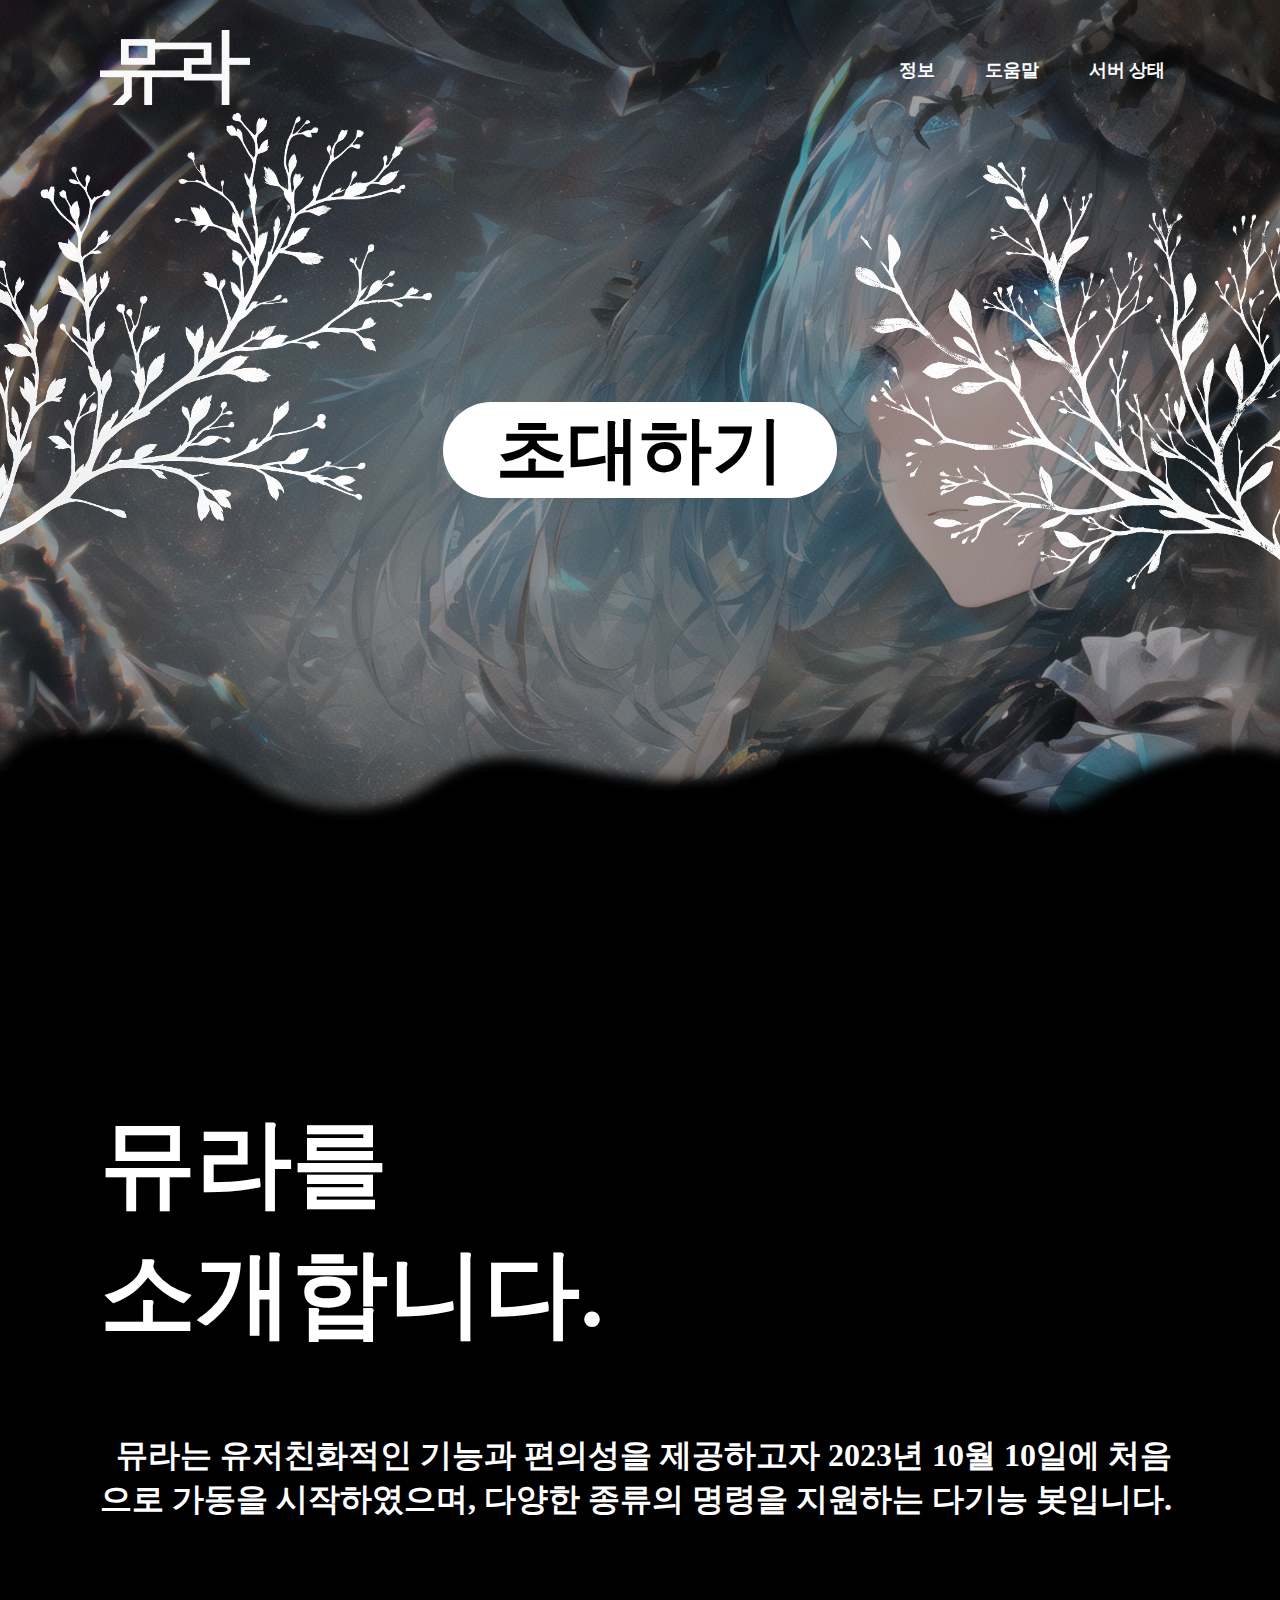
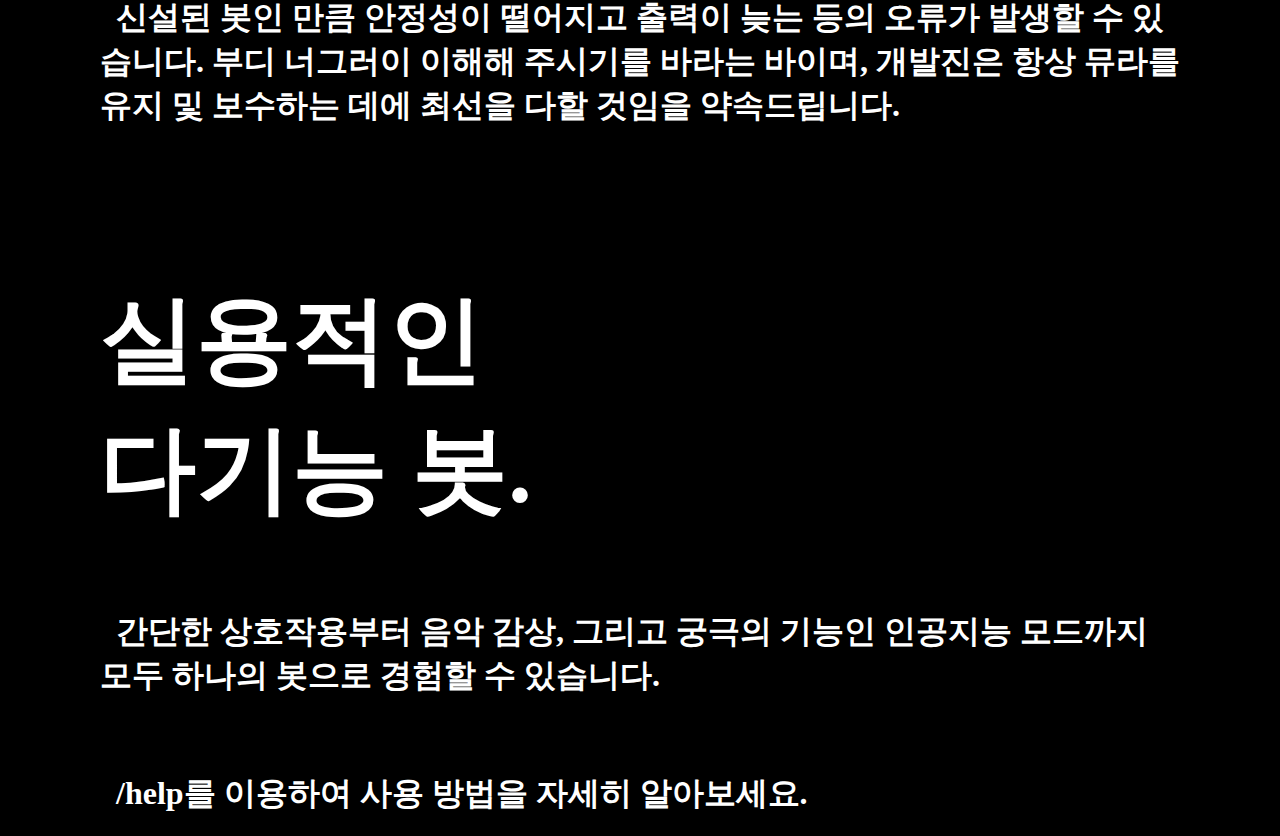
==== index.html @ 6a9a195c "Update index.html" ====
<!DOCTYPE html>
<html>

<head>
    <meta charset = 'UTF-8'>
    <meta name = 'description' content = 'Introducing Myura'>
    <meta name = 'keywords' content = 'HTML, CSS'>
    <meta name = 'author' content = 'Taeyang'>
    <meta name = 'viewport' content = 'with = device-width, initial-scale = 1.0'>

    <title>뮤라</title></title>
    <link rel = 'stylesheet' href = 'css/style-home.css'>
    <script src = 'js/main_home.js' defer></script>
    <script src = 'js/main_scroll.js'></script>
</head>

<body>
    <header>
        <a href = 'index.html'><img id = 'Myuralogo' src = img/logo-nobg.png alt = 'Myura'></a>
        <nav class = 'btn'>
            <ul class = 'navi'>
               <li><a href = '#title'>정보<span></span></a></li>
               <li><a href = '#support'>도움말<span></span></a></li>
               <li><a href = '#'>서버 상태<span></span></a></li>
            </ul>

            <a href = '#'><img src = 'img/micon.png' id = 'navi_menubtn'></a>
        </nav>
    </header>

    <section class = 'header'>
        <h2 id = 'maintxt'><a href = 'https://discord.com/api/oauth2/authorize?client_id=853553241127649310&permissions=8&scope=bot%20applications.commands'>⠀초대하기⠀<span></span></a></h2>
        <div class = 'tre'>
            <img src = 'img/treel2.png' id = 'tree-left'>
            <img src = 'img/treer2.png' id = 'tree-right'>
        </div>
    </section>

    <div class = 'desc'>
        <img src = 'img/waterline.png' id = 'water-line'>
        <div class = 'desctxt'>
            <h2 id = 'title'>뮤라를<br>소개합니다.</h2>
            <h4><br><br>&nbsp; 뮤라는 유저친화적인 기능과 편의성을 제공하고자 2023년 10월 10일에 처음으로 가동을 시작하였으며, 다양한 종류의 명령을 지원하는 다기능 봇입니다.<br><br></h4>
            <h4><br>&nbsp; 신설된 봇인 만큼 안정성이 떨어지고 출력이 늦는 등의 오류가 발생할 수 있습니다. 부디 너그러이 이해해 주시기를 바라는 바이며, 개발진은 항상 뮤라를 유지 및 보수하는 데에 최선을 다할 것임을 약속드립니다.<br><br></h4>
            <h2 id = 'support'><br>실용적인<br>다기능 봇.
            <h4><br><br>&nbsp; 간단한 상호작용부터 음악 감상, 그리고 궁극의 기능인 인공지능 모드까지 모두 하나의 봇으로 경험할 수 있습니다.<br><br></h4>
            <h4><br>&nbsp; /help를 이용하여 사용 방법을 자세히 알아보세요.</h4>
        </div>
    </div>

</body>

</html>
---- css/style-home.css ----
@import url('https://fonts.googleapis.com/css2?family=Noto+Sans+KR:wght@500;600&display=swap');

html {
    scroll-behavior: smooth;
}

* {
    margin: 0;
    padding: 0;
    box-sizing: border-box;
    font-family: 'Noto Sans Korean';
}

body {
    min-height: 100vh;
    overflow-x: hidden;
}

header {
    position: absolute;
    top: 0;
    left: 0;
    width: 100%;
    padding: 30px 100px;
    display: flex;
    justify-content: space-between;
    align-items: center;
    z-index: 100;
}

#Myuralogo {
    position: relative;
    top: 0;
    left: 0;
    width: 150px;
    height: 75px;
    object-fit: cover;
}

.navi {
    display: flex;
    list-style: none;
}

.navi a {
    position: relative;
    font-size: 1.1em;
    color: #fff;
    font-weight: 600;
    text-decoration: none;
    margin-left: 20px;
    padding: 6px 15px;
    transition: .5s;
}

.navi a:hover {
    color: #333;
}

.navi a span {
    position: absolute;
    top: 0;
    left: 0;
    width: 100%;
    height: 100%;
    background: #fff;
    border-radius: 30px;
    z-index: -1;
    transform: scale(0);
    opacity: 0;
    transition: .5s;
}

.navi a:hover span {
    transform: scale(1);
    opacity: 3;
}

#navi_menubtn {
    position: absolute;
    display: none;
    top: 31px;
    right: 31px;
    width: 50px;
    height: 50px;
    z-index: 10;
}

.header {
    position: relative;
    display: flex;
    justify-content: center;
    align-items: center;
    height: 100vh;
    background: url('../img/girl.png');
    background-size: cover;
    background-position: center;
    background-attachment: fixed;
}

#maintxt {
    display: flex;
    justify-content: center;
    align-items: center;
}

#maintxt a{
    position: absolute;
    font-size: 3em;
    color: #000;
    text-decoration: none;
    background: #fff;
    background-size: contain;
    border-radius: 50px;
    z-index: 5;
}

.tre {
    display: flex;
    position: absolute;
    justify-content: space-between;
    top: 60px;
    left: 0;
    right: 0;
    width: 100%;
    pointer-events: none;
}

.tre img#tree-left {
    width: 600px;
    height: 600px;
    object-fit: cover;
    transform: translateX(-12vh)
}

.tre img#tree-right {
    width: 650px;
    height: 650px;
    object-fit: cover;
    transform: translateX(18vh);
}

.desc {
    position: relative;
    width: 100%;
}

.desc img {
    position: absolute;
    top: -21vh;
    width: 100%;
    pointer-events: none;
    z-index: 10;
}

.desctxt {
    position: absolute;
    top: 20vh;
    padding: 20px 100px;
    width: 100%;
    color: #fff;
    background: #000;
    z-index: 10;
}

.desctxt h2 {
    font-size: 6em;
}

.desctxt h4 {
    font-size: 2em;
}

@media screen and (max-width: 750px) {
    header {
        align-items: flex-start;
        padding: 25px;
    }
    
    .navi {
        flex-direction: column;
        display: none;
        width: 100%;
        font-size: 1.25em;
        align-items: flex-end;
        margin-top: 70px;
        line-height: 50px;
    }

    #navi_menubtn {
        display: block;
    }

    .navi.active {
        display: flex;
    }

    .header img {
        display: none;
    }

    #maintxt a {
        font-size: 2.2em;
    }

    .desctxt {
        padding: 0 25px;
        font-size: 75%;
    }
}
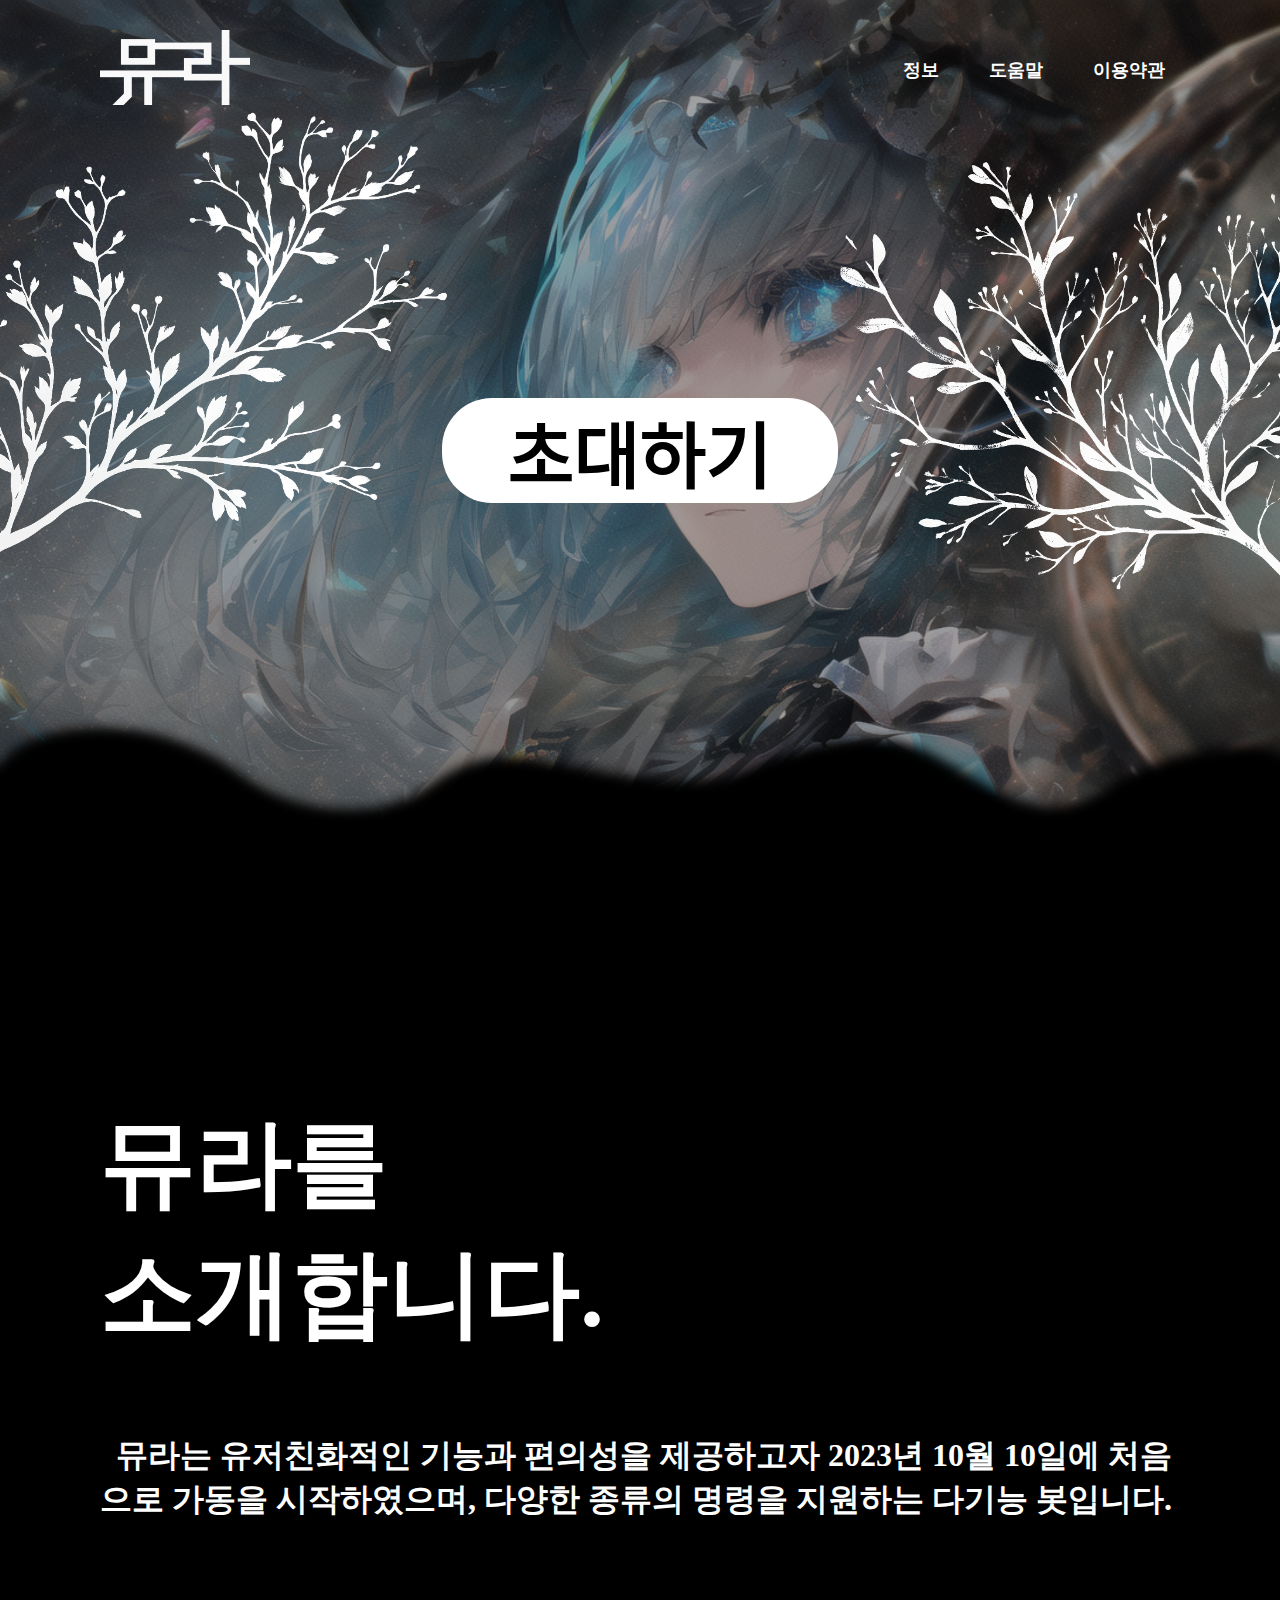
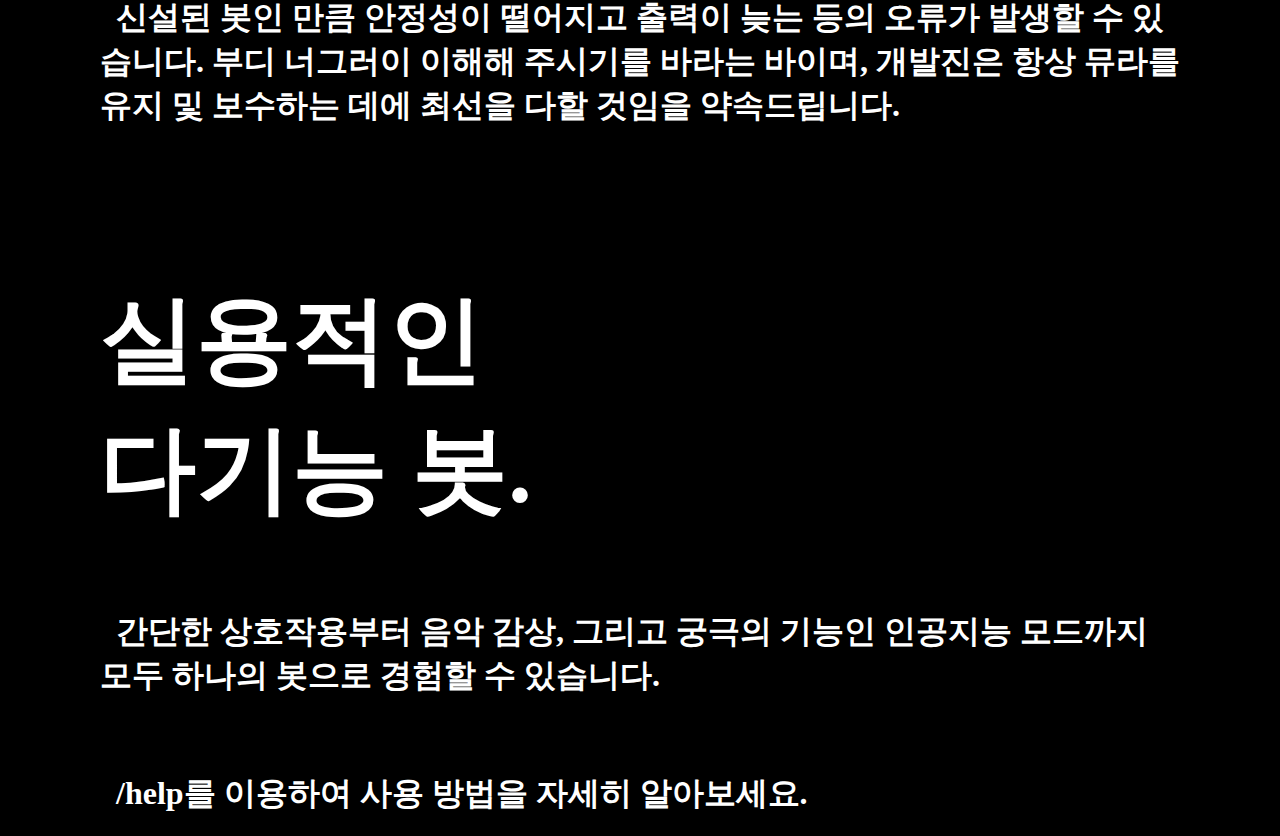
==== commit 9d92fb26: "Add files via upload" ====
--- a/index.html
+++ b/index.html
@@ -4,11 +4,12 @@
 <head>
     <meta charset = 'UTF-8'>
     <meta name = 'description' content = 'Introducing Myura'>
-    <meta name = 'keywords' content = 'HTML, CSS'>
+    <meta name = 'keywords' content = '뮤라'>
     <meta name = 'author' content = 'Taeyang'>
     <meta name = 'viewport' content = 'with = device-width, initial-scale = 1.0'>
 
-    <title>뮤라</title></title>
+    <title>뮤라</title>
+    <link href = "img/srvicon.jpg" rel = "shortcut icon" type = "image/x-icon">
     <link rel = 'stylesheet' href = 'css/style-home.css'>
     <script src = 'js/main_home.js' defer></script>
     <script src = 'js/main_scroll.js'></script>
@@ -21,7 +22,7 @@
             <ul class = 'navi'>
                <li><a href = '#title'>정보<span></span></a></li>
                <li><a href = '#support'>도움말<span></span></a></li>
-               <li><a href = '#'>서버 상태<span></span></a></li>
+               <li><a href = 'terms.html'>이용약관<span></span></a></li>
             </ul>
 
             <a href = '#'><img src = 'img/micon.png' id = 'navi_menubtn'></a>
@@ -29,7 +30,7 @@
     </header>
 
     <section class = 'header'>
-        <h2 id = 'maintxt'><a href = 'https://discord.com/api/oauth2/authorize?client_id=853553241127649310&permissions=8&scope=bot%20applications.commands'>⠀초대하기⠀<span></span></a></h2>
+        <h2 id = 'maintxt'><a href = 'https://discord.com/api/oauth2/authorize?client_id=853553241127649310&permissions=8&scope=bot%20applications.commands'>ﾠ초대하기ﾠ<span></span></a></h2>
         <div class = 'tre'>
             <img src = 'img/treel2.png' id = 'tree-left'>
             <img src = 'img/treer2.png' id = 'tree-right'>
--- a/css/style-home.css
+++ b/css/style-home.css
@@ -94,7 +94,7 @@
     height: 100vh;
     background: url('../img/girl.png');
     background-size: cover;
-    background-position: center;
+    background-position: right;
     background-attachment: fixed;
 }
 
@@ -118,7 +118,7 @@
 .tre {
     display: flex;
     position: absolute;
-    justify-content: space-between;
+    justify-content:center;
     top: 60px;
     left: 0;
     right: 0;
@@ -176,7 +176,7 @@
         align-items: flex-start;
         padding: 25px;
     }
-    
+
     .navi {
         flex-direction: column;
         display: none;
@@ -187,6 +187,14 @@
         line-height: 50px;
     }
 
+    .desctxt h2 {
+        font-size: 5em;
+    }
+    
+    .desctxt h4 {
+        font-size: 1.9em;
+    }
+
     #navi_menubtn {
         display: block;
     }
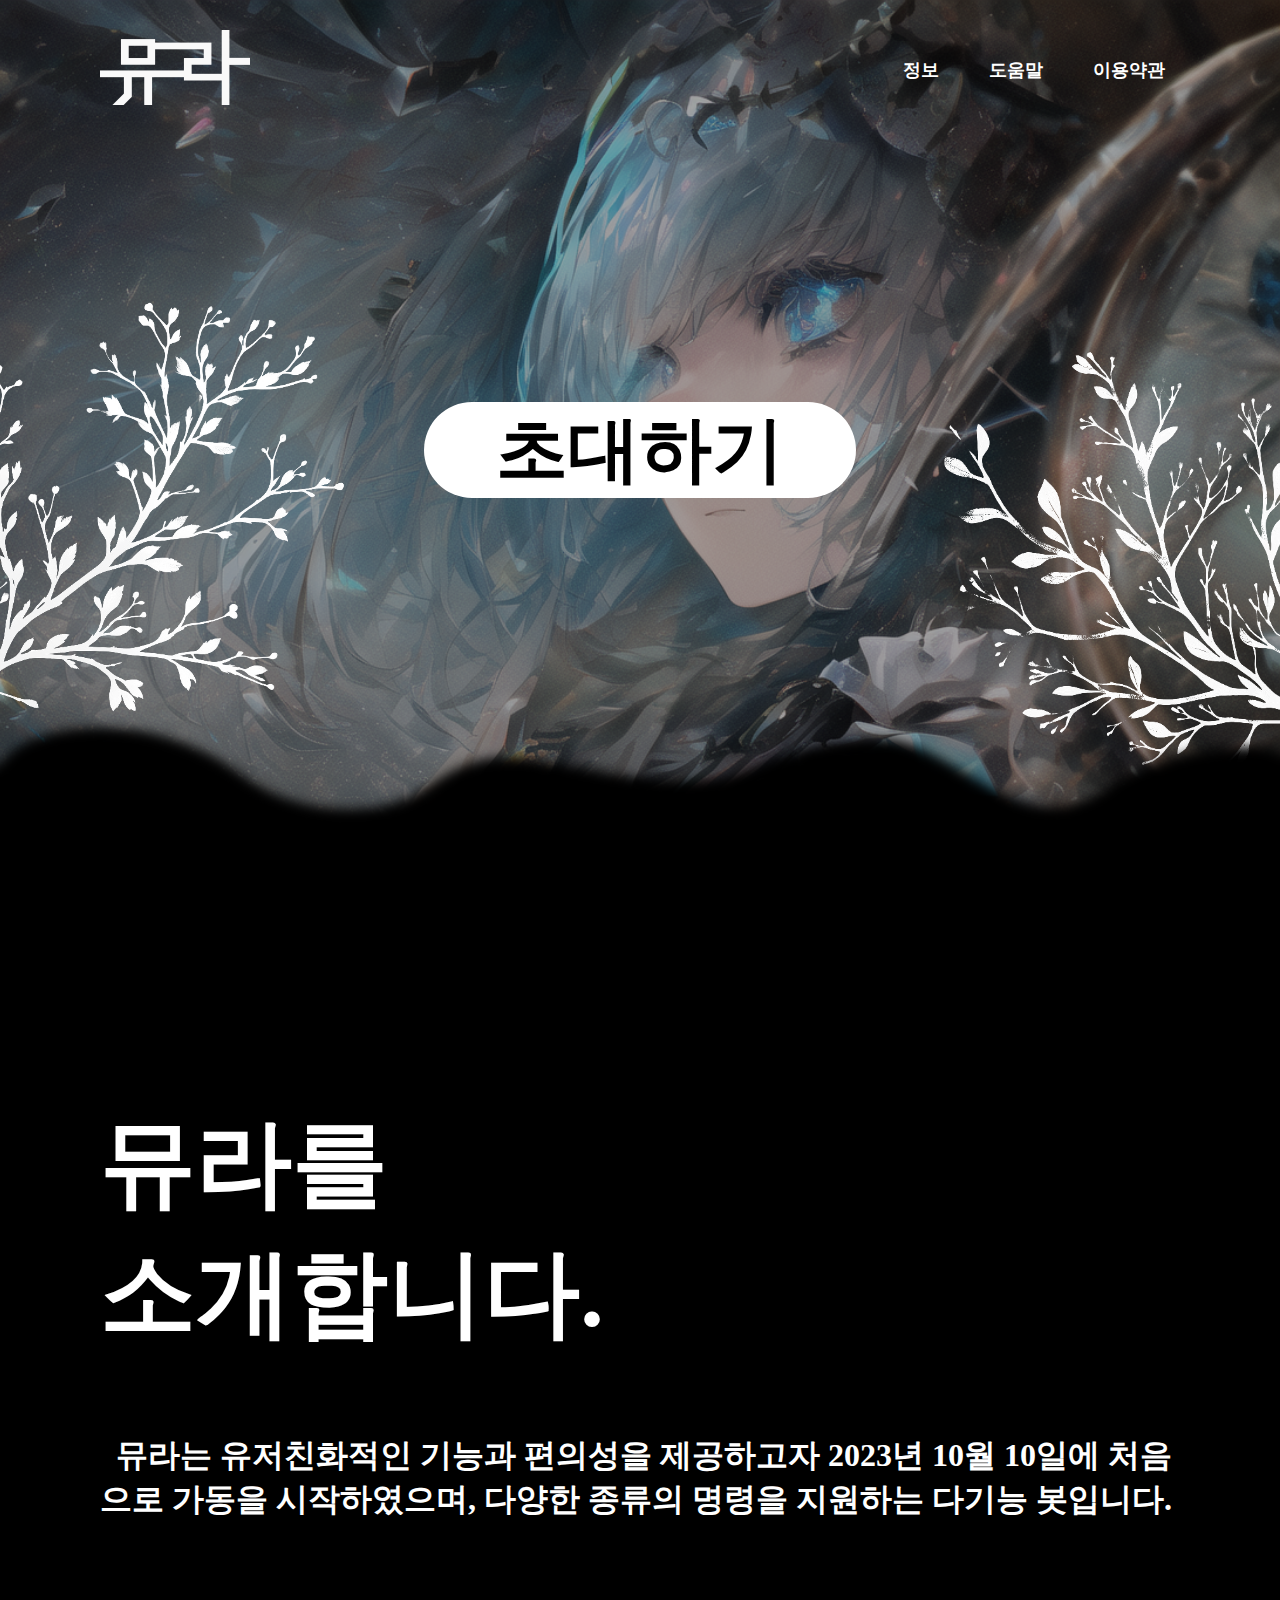
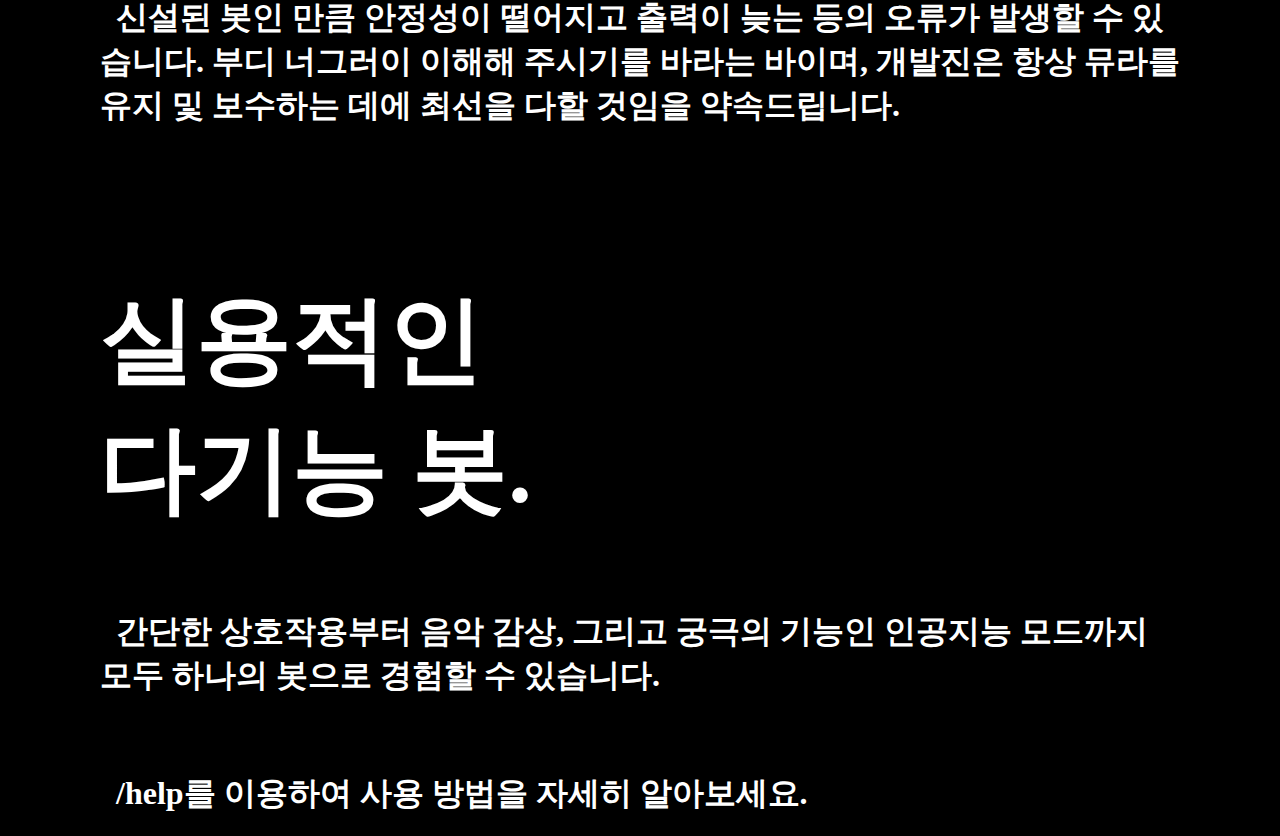
==== commit ebca0005: "Update index.html" ====
--- a/index.html
+++ b/index.html
@@ -30,7 +30,7 @@
     </header>
 
     <section class = 'header'>
-        <h2 id = 'maintxt'><a href = 'https://discord.com/api/oauth2/authorize?client_id=853553241127649310&permissions=8&scope=bot%20applications.commands'>ﾠ초대하기ﾠ<span></span></a></h2>
+        <h2 id = 'maintxt'><a href = 'https://discord.com/api/oauth2/authorize?client_id=853553241127649310&permissions=8&scope=bot%20applications.commands'>　초대하기　<span></span></a></h2>
         <div class = 'tre'>
             <img src = 'img/treel2.png' id = 'tree-left'>
             <img src = 'img/treer2.png' id = 'tree-right'>
--- a/css/style-home.css
+++ b/css/style-home.css
@@ -118,11 +118,9 @@
 .tre {
     display: flex;
     position: absolute;
-    justify-content:center;
-    top: 60px;
-    left: 0;
-    right: 0;
-    width: 100%;
+    justify-content:space-around;
+    top: 250px;
+    width: 130%;
     pointer-events: none;
 }
 
